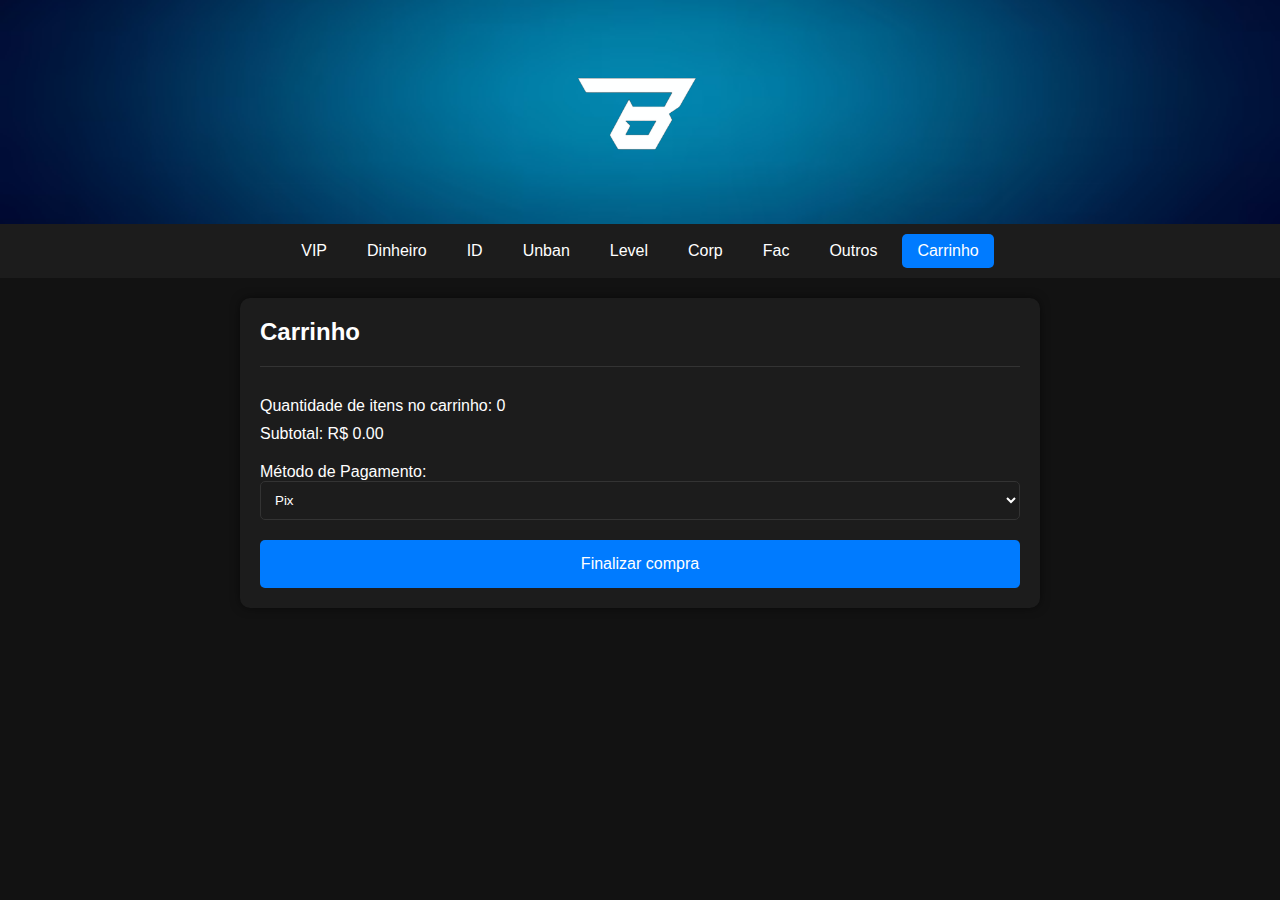
==== cart.html @ eec32ebb "Add files via upload" ====
<!DOCTYPE html>
<html lang="en">
<head>
    <meta charset="UTF-8">
    <meta name="viewport" content="width=device-width, initial-scale=1.0">
    <link rel="icon" href="favicon.ico" type="image/x-icon">
    <title>Carrinho - Brasil Conexão Real</title>
    <style>
        * {
            margin: 0;
            padding: 0;
            box-sizing: border-box;
            font-family: Arial, sans-serif;
        }

        body {
            background-color: #121212;
            color: #fff;
            display: flex;
            flex-direction: column;
            min-height: 100vh;
        }

        header {
            background: url('fotodobanneratrasdalogo.png') no-repeat center/cover;
            padding: 20px 0;
            text-align: center;
        }

        header img {
            max-width: 200px;
        }

        nav {
            background-color: #1c1c1c;
            padding: 10px;
            display: flex;
            flex-wrap: wrap;
            justify-content: center;
            gap: 10px;
        }

        nav a {
            color: #fff;
            text-decoration: none;
            padding: 8px 15px;
            border-radius: 5px;
            transition: background-color 0.3s;
            white-space: nowrap;
        }

        nav a.active {
            background-color: #007bff;
            animation: activateNav 0.5s ease-out;
        }

        @keyframes activateNav {
            0% {
                background-color: #333;
            }
            100% {
                background-color: #007bff;
            }
        }

        nav a:hover {
            background-color: #333;
        }

        @media (max-width: 768px) {
            nav {
                justify-content: center;
                flex-wrap: wrap;
            }
        }

        main {
            flex: 1;
            padding: 20px;
        }

        .cart-container {
            max-width: 800px;
            margin: auto;
            background-color: #1c1c1c;
            border-radius: 10px;
            padding: 20px;
            box-shadow: 0 0 10px rgba(0, 0, 0, 0.5);
            color: #fff;
        }

        .cart-item {
            display: flex;
            align-items: center;
            justify-content: space-between;
            border-bottom: 1px solid #333;
            padding: 15px 0;
        }

        .cart-item:last-child {
            border-bottom: none;
        }

        .cart-item img {
            max-width: 70px;
            border-radius: 5px;
        }

        .cart-item .item-details {
            flex-grow: 1;
            margin-left: 15px;
        }

        .cart-item .item-details h3 {
            font-size: 18px;
            margin-bottom: 5px;
        }

        .cart-item .item-details p {
            font-size: 14px;
            color: #bbb;
        }

        .remove-btn {
            background-color: #dc3545;
            color: #fff;
            border: none;
            border-radius: 5px;
            cursor: pointer;
            padding: 5px 10px;
            transition: background-color 0.3s;
        }

        .remove-btn:hover {
            background-color: #c82333;
        }

        .cart-summary {
            margin-top: 20px;
            padding-top: 20px;
            border-top: 1px solid #333;
        }

        .cart-summary p {
            margin: 10px 0;
        }

        .payment-method {
            margin-top: 20px;
        }

        .payment-method select {
            width: 100%;
            padding: 10px;
            border: 1px solid #333;
            border-radius: 5px;
            background-color: #1c1c1c;
            color: #fff;
        }

        .checkout-btn {
            width: 100%;
            padding: 15px;
            margin-top: 20px;
            background-color: #007bff;
            color: #fff;
            border: none;
            border-radius: 5px;
            font-size: 16px;
            cursor: pointer;
            transition: background-color 0.3s;
        }

        .checkout-btn:hover {
            background-color: #0056b3;
        }

        .qrcode {
            display: none;
            text-align: center;
            margin-top: 20px;
        }

        .qrcode img {
            max-width: 100%;
            height: auto;
        }

        @media (max-width: 768px) {
            .cart-container {
                padding: 15px;
            }

            .cart-item {
                flex-wrap: wrap;
            }

            .cart-item img {
                max-width: 50px;
            }

            .cart-item .item-details {
                margin-left: 0;
                margin-top: 10px;
            }
        }
    </style>
</head>
<body>
    <header>
        <img src="logo.png" alt="Logo Brasil Conexão Real">
    </header>

    <nav>
        <a href="index.html">VIP</a>
        <a href="dinheiro.html">Dinheiro</a>
        <a href="id.html">ID</a>
        <a href="unban.html">Unban</a>
        <a href="level.html">Level</a>
        <a href="corp.html">Corp</a>
        <a href="fac.html">Fac</a>
        <a href="outros.html">Outros</a>
        <a href="cart.html" class="active">Carrinho</a>
    </nav>

    <main>
        <div class="cart-container">
            <h2>Carrinho</h2>
            <div id="cart-items">
                <!-- Os itens do carrinho serão carregados aqui -->
            </div>
            <div class="cart-summary">
                <p>Quantidade de itens no carrinho: <span id="item-count">0</span></p>
                <p>Subtotal: R$ <span id="total-price">0.00</span></p>

                <div class="payment-method">
                    <label for="payment">Método de Pagamento:</label>
                    <select id="payment">
                        <option value="pix">Pix</option>
                    </select>
                </div>

                <button class="checkout-btn" onclick="finalizarCompra()">Finalizar compra</button>
            </div>
            <div class="qrcode" id="qrcode">
                <img src="qrcodes/qrcode5.png" alt="QR Code para pagamento">
            </div>
        </div>
    </main>

    <script>
function loadCart() {
    const cart = JSON.parse(localStorage.getItem('cart')) || [];
    const cartItems = document.getElementById('cart-items');
    const itemCount = document.getElementById('item-count');
    const totalPrice = document.getElementById('total-price');

    cartItems.innerHTML = '';
    let total = 0;

    cart.forEach((item, index) => {
        const cartItem = document.createElement('div');
        cartItem.className = 'cart-item';
        cartItem.innerHTML = `
            <img src="${item.image}" alt="${item.name}">
            <div class="item-details">
                <h3>${item.name}</h3>
                <p>R$ ${item.price.toFixed(2)}</p>
            </div>
            <button class="remove-btn" onclick="removeItem(${index})">Remover</button>
        `;
        cartItems.appendChild(cartItem);
        total += item.price;
    });

    itemCount.textContent = cart.length;
    totalPrice.textContent = total.toFixed(2);
}


        function removeItem(index) {
            const cart = JSON.parse(localStorage.getItem('cart')) || [];
            cart.splice(index, 1);
            localStorage.setItem('cart', JSON.stringify(cart));
            loadCart();
        }

        function finalizarCompra() {
            const total = parseFloat(document.getElementById('total-price').textContent);
            const qrcode = document.getElementById('qrcode');
            const qrcodeImg = qrcode.querySelector('img');

            // Determina o nome do arquivo baseado no total
            const qrcodeFilename = `qrcodes/qrcode${total}.png`;

            // Atualiza a imagem do QR code e a exibe
            qrcodeImg.src = qrcodeFilename;
            qrcode.style.display = 'block';
        }

        document.addEventListener('DOMContentLoaded', loadCart);
    </script>
</body>
</html>
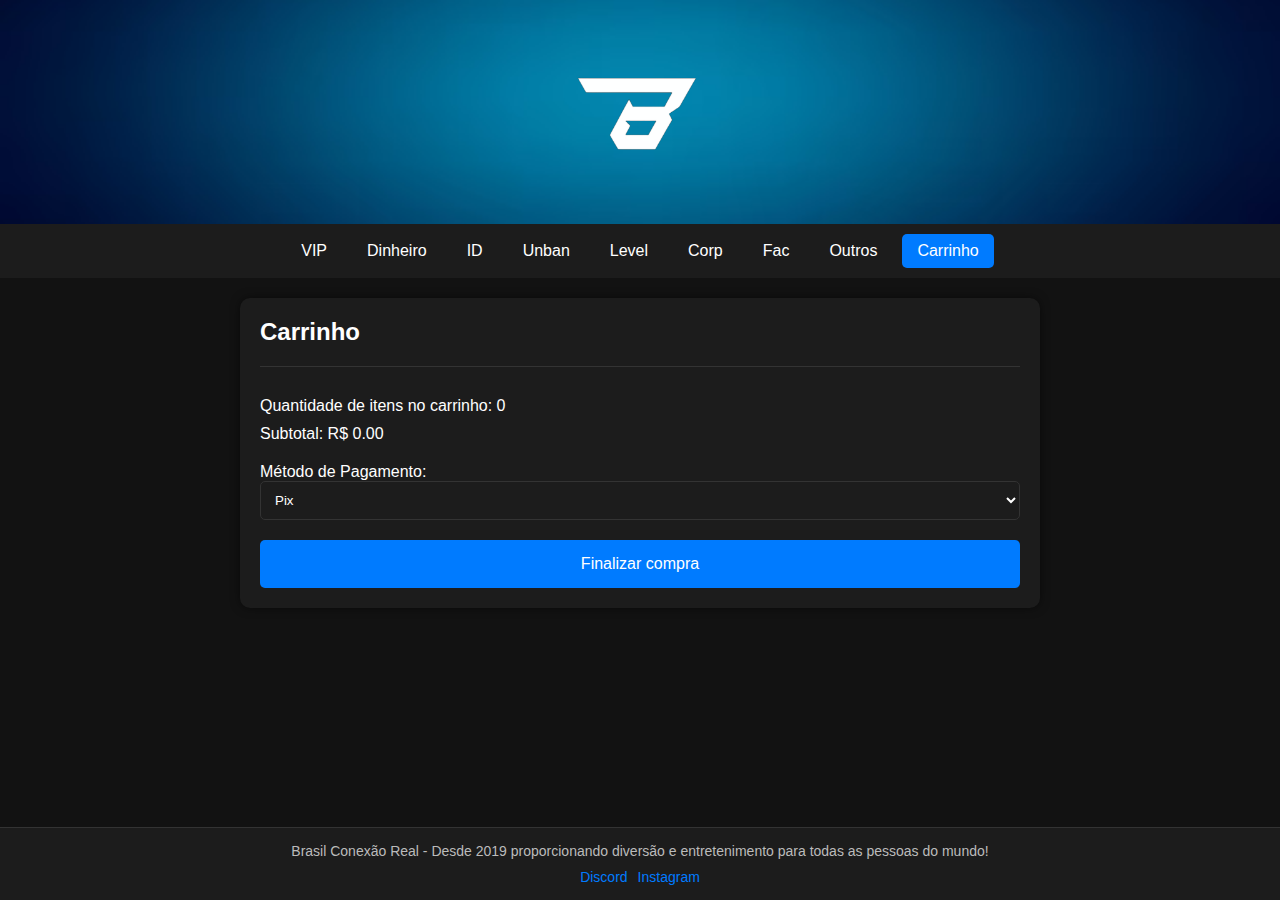
==== commit ee0395c6: "Add files via upload" ====
--- a/cart.html
+++ b/cart.html
@@ -204,6 +204,47 @@
                 margin-top: 10px;
             }
         }
+        footer {
+            background-color: #1c1c1c;
+            text-align: center;
+            padding: 15px;
+            margin-top: auto;
+            border-top: 1px solid #333;
+        }
+
+        footer p {
+            margin: 0;
+            font-size: 14px;
+            color: #bbb;
+        }
+
+        footer .social-links {
+            margin-top: 10px;
+            display: flex;
+            justify-content: center;
+            gap: 10px;
+        }
+
+        footer .social-links a {
+            color: #007bff;
+            text-decoration: none;
+            font-size: 14px;
+            transition: color 0.3s;
+        }
+
+        footer .social-links a:hover {
+            color: #0056b3;
+        }
+
+        @media (max-width: 768px) {
+            footer p {
+                font-size: 12px;
+            }
+
+            footer .social-links a {
+                font-size: 12px;
+            }
+        }
     </style>
 </head>
 <body>
@@ -249,35 +290,33 @@
     </main>
 
     <script>
-function loadCart() {
-    const cart = JSON.parse(localStorage.getItem('cart')) || [];
-    const cartItems = document.getElementById('cart-items');
-    const itemCount = document.getElementById('item-count');
-    const totalPrice = document.getElementById('total-price');
-
-    cartItems.innerHTML = '';
-    let total = 0;
-
-    cart.forEach((item, index) => {
-        const cartItem = document.createElement('div');
-        cartItem.className = 'cart-item';
-        cartItem.innerHTML = `
-            <img src="${item.image}" alt="${item.name}">
-            <div class="item-details">
-                <h3>${item.name}</h3>
-                <p>R$ ${item.price.toFixed(2)}</p>
-            </div>
-            <button class="remove-btn" onclick="removeItem(${index})">Remover</button>
-        `;
-        cartItems.appendChild(cartItem);
-        total += item.price;
-    });
-
-    itemCount.textContent = cart.length;
-    totalPrice.textContent = total.toFixed(2);
-}
-
-
+        function loadCart() {
+            const cart = JSON.parse(localStorage.getItem('cart')) || [];
+            const cartItems = document.getElementById('cart-items');
+            const itemCount = document.getElementById('item-count');
+            const totalPrice = document.getElementById('total-price');
+    
+            cartItems.innerHTML = '';
+            let total = 0;
+    
+            cart.forEach((item, index) => {
+                const cartItem = document.createElement('div');
+                cartItem.className = 'cart-item';
+                cartItem.innerHTML = 
+                    `<img src="${item.image}" alt="${item.name}">
+                    <div class="item-details">
+                        <h3>${item.name}</h3>
+                        <p>R$ ${item.price.toFixed(2)}</p>
+                    </div>
+                    <button class="remove-btn" onclick="removeItem(${index})">Remover</button>`;
+                cartItems.appendChild(cartItem);
+                total += item.price;
+            });
+    
+            itemCount.textContent = cart.length;
+            totalPrice.textContent = total.toFixed(2);
+        }
+    
         function removeItem(index) {
             const cart = JSON.parse(localStorage.getItem('cart')) || [];
             cart.splice(index, 1);
@@ -285,20 +324,82 @@
             loadCart();
         }
 
+        function showErrorToast(message) {
+            const toast = document.createElement('div');
+            toast.style.position = 'fixed';
+            toast.style.left = '50%';
+            toast.style.bottom = '20px';
+            toast.style.transform = 'translateX(-50%)';
+            toast.style.backgroundColor = '#0b1113';
+            toast.style.color = 'white';
+            toast.style.padding = '10px 20px';
+            toast.style.borderRadius = '5px';
+            toast.style.fontSize = '16px';
+            toast.style.display = 'flex';
+            toast.style.alignItems = 'center';
+            toast.style.justifyContent = 'center';
+            toast.style.opacity = '0';
+            toast.style.transition = 'opacity 0.5s ease, bottom 0.5s ease';
+            toast.style.boxShadow = '0px 4px 10px rgba(0, 0, 0, 0.2)';
+            toast.innerHTML = `<span style="margin-right: 10px; font-size: 20px; color: red;">&#x2716;</span> ${message}`;
+
+            document.body.appendChild(toast);
+
+            setTimeout(() => {
+                toast.style.opacity = '1';
+                toast.style.bottom = '30px';
+            }, 100);
+
+            setTimeout(() => {
+                toast.style.opacity = '0';
+                toast.style.bottom = '20px';
+                setTimeout(() => {
+                    toast.remove();
+                }, 500);
+            }, 3000);
+        }
+    
         function finalizarCompra() {
             const total = parseFloat(document.getElementById('total-price').textContent);
             const qrcode = document.getElementById('qrcode');
             const qrcodeImg = qrcode.querySelector('img');
-
-            // Determina o nome do arquivo baseado no total
+    
+            if (total === 0) {
+                showErrorToast('Erro: O subtotal está zerado. Adicione itens ao carrinho para prosseguir.');
+                return;
+            }
+
             const qrcodeFilename = `qrcodes/qrcode${total}.png`;
 
-            // Atualiza a imagem do QR code e a exibe
-            qrcodeImg.src = qrcodeFilename;
-            qrcode.style.display = 'block';
-        }
-
+            function imageExists(url, callback) {
+                const img = new Image();
+                img.onload = function() {
+                    callback(true);
+                };
+                img.onerror = function() {
+                    callback(false);
+                };
+                img.src = url;
+            }
+
+            imageExists(qrcodeFilename, function(exists) {
+                if (exists) {
+                    qrcodeImg.src = qrcodeFilename;
+                } else {
+                    qrcodeImg.src = 'qrcodes/qrcode-pix.png';
+                }
+                qrcode.style.display = 'block';
+            });
+        }
+    
         document.addEventListener('DOMContentLoaded', loadCart);
     </script>
+            <footer>
+                <p>Brasil Conexão Real - Desde 2019 proporcionando diversão e entretenimento para todas as pessoas do mundo!</p>
+                <div class="social-links">
+                    <a href="https://discord.gg/a4gn5GQvcj" target="_blank">Discord</a>
+                    <a href="#">Instagram</a>
+                </div>
+            </footer>
 </body>
 </html>
